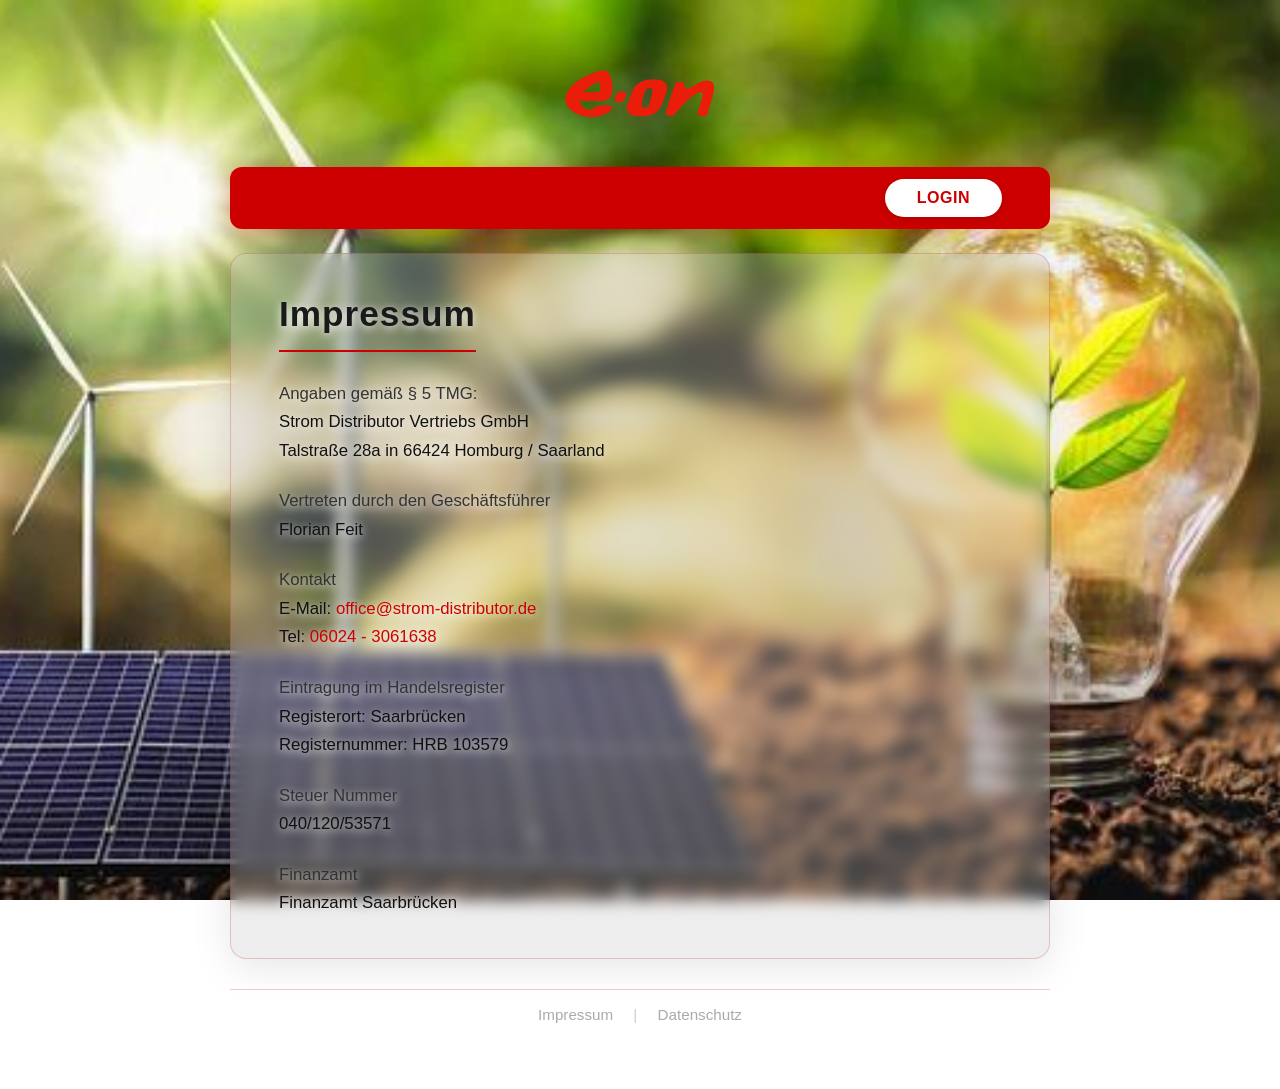
==== index.html @ cde6a85f "Ajout index.html (restauré)" ====
<!DOCTYPE html>
<html lang="de">
<head>
    <meta charset="UTF-8" />
    <meta name="viewport" content="width=device-width, initial-scale=1.0" />
    <title>Strom Distributor – Impressum</title>
    <link rel="stylesheet" href="style.css" />
</head>
<body class="index-page">
    <main class="main-content">
        <!-- Logo cliquable vers index.html -->
        <div class="logo-wrapper">
            <a href="index.html">
                <img src="Images/e_on-logo.png" alt="E.ON Logo – Strom Distributor" />
            </a>
        </div>

        <!-- Barre rouge avec bouton Login -->
        <div class="top-bar">
            <a href="login.html" class="btn-login" id="loginBtn">Login</a>
        </div>

        <!-- Carte Impressum -->
        <section class="impressum-card">
            <h1>Impressum</h1>
            <div class="block">
                <span class="label">Angaben gemäß § 5 TMG:</span><br />
                <span class="value">Strom Distributor Vertriebs GmbH</span><br />
                <span class="value">Talstraße 28a in 66424 Homburg / Saarland</span>
            </div>
            <div class="block">
                <span class="label">Vertreten durch den Geschäftsführer</span><br />
                <span class="value">Florian Feit</span>
            </div>
            <div class="block">
                <span class="label">Kontakt</span><br />
                <span class="value">
                    E-Mail: <a href="mailto:office@strom-distributor.de">office@strom-distributor.de</a><br />
                    Tel: <a href="tel:+4960243061638">06024 - 3061638</a>
                </span>
            </div>
            <div class="block">
                <span class="label">Eintragung im Handelsregister</span><br />
                <span class="value">Registerort: Saarbrücken</span><br />
                <span class="value">Registernummer: HRB 103579</span>
            </div>
            <div class="block">
                <span class="label">Steuer Nummer</span><br />
                <span class="value">040/120/53571</span>
            </div>
            <div class="block">
                <span class="label">Finanzamt</span><br />
                <span class="value">Finanzamt Saarbrücken</span>
            </div>
        </section>

        <!-- Pied de page -->
        <footer class="page-footer">
            <a href="#" class="footer-link">Impressum</a>
            <span class="footer-separator">|</span>
            <a href="datenschutz.html" class="footer-link">Datenschutz</a>
        </footer>
    </main>
    <script src="main.js"></script>
</body>
</html>
---- style.css ----
/* ---------- RESET & BASE ---------- */
* {
    margin: 0;
    padding: 0;
    box-sizing: border-box;
}

body {
    background-color: #ffffff;
    font-family: 'Segoe UI', Roboto, Arial, sans-serif;
    color: #4d4c4c;
    min-height: 100vh;
    display: flex;
    flex-direction: column;
}

/* ---------- FONDS D'ÉCRAN (sans superposition) ---------- */
body.index-page {
    background-image: url('Images/Fond.jpg');
    background-size: cover;
    background-position: center;
    background-attachment: fixed;
}

body.login-page {
    background-image: url('Images/fond1.jpeg');
    background-size: cover;
    background-position: center;
    background-attachment: fixed;
}

/* ---------- HAUPTINHALT (centré) ---------- */
.main-content {
    flex: 1;
    display: flex;
    flex-direction: column;
    align-items: center;
    justify-content: flex-start;
    padding: 20px 20px 50px;
    max-width: 1100px;
    margin: 0 auto;
    width: 100%;
}

/* ---------- LOGO (cliquable) ---------- */
.logo-wrapper {
    margin: 20px 0 20px 0;
    display: flex;
    justify-content: center;
    align-items: center;
    width: 100%;
}
.logo-wrapper a {
    display: inline-block;
}
.logo-wrapper img {
    max-width: 320px;
    width: 100%;
    height: auto;
    display: block;
    filter: drop-shadow(0 4px 12px rgba(0, 0, 0, 0.1));
    transition: transform 0.2s ease;
}
.logo-wrapper img:hover {
    transform: scale(1.02);
}

/* ---------- BARRE ROUGE ---------- */
.top-bar {
    background-color: #cc0000;
    padding: 12px 48px;
    display: flex;
    justify-content: flex-end;
    align-items: center;
    width: 100%;
    max-width: 820px;
    border-radius: 12px;
    margin: 0 auto 24px auto;
    box-shadow: 0 4px 20px rgba(204, 0, 0, 0.25);
}

/* ---------- BOUTON LOGIN (et lien) ---------- */
.btn-login {
    background-color: #ffffff;
    color: #cc0000;
    border: none;
    padding: 10px 32px;
    font-size: 1rem;
    font-weight: 700;
    border-radius: 30px;
    cursor: pointer;
    transition: all 0.25s ease;
    letter-spacing: 0.5px;
    text-transform: uppercase;
    box-shadow: 0 2px 8px rgba(0, 0, 0, 0.15);
    text-decoration: none;
    display: inline-block;
}
.btn-login:hover {
    background-color: #f0f0f0;
    transform: scale(1.04);
    box-shadow: 0 4px 16px rgba(0, 0, 0, 0.25);
}
.btn-login:active {
    transform: scale(0.96);
}

/* ---------- CARTES : fond GRIS transparent, transparence encore plus forte ---------- */
.impressum-card {
    background-color: rgba(200, 200, 200, 0.30);   /* gris clair très transparent */
    border: 1px solid rgba(204, 0, 0, 0.2);
    border-radius: 16px;
    padding: 40px 48px;
    width: 100%;
    max-width: 820px;
    box-shadow: 0 8px 40px rgba(0, 0, 0, 0.1);
    transition: border-color 0.3s ease, box-shadow 0.3s ease;
    backdrop-filter: blur(8px);  /* flou plus prononcé pour lisibilité */
    -webkit-backdrop-filter: blur(8px);
}
.impressum-card:hover {
    border-color: #cc0000;
    box-shadow: 0 8px 50px rgba(204, 0, 0, 0.15);
}

.impressum-card h1 {
    font-size: 2.2rem;
    font-weight: 700;
    color: #1a1a1a;
    letter-spacing: 1px;
    margin-bottom: 28px;
    padding-bottom: 16px;
    border-bottom: 2px solid #cc0000;
    display: inline-block;
    text-shadow: 0 2px 8px rgba(255,255,255,0.9);
}

.impressum-card .block {
    margin-bottom: 22px;
    line-height: 1.7;
    font-size: 1.05rem;
}
.impressum-card .block:last-child {
    margin-bottom: 0;
}
.impressum-card .label {
    color: #333;
    font-weight: 500;
    display: inline-block;
    min-width: 140px;
    text-shadow: 0 2px 8px rgba(255,255,255,0.9);
}
.impressum-card .value {
    color: #111;
    font-weight: 500;
    text-shadow: 0 2px 8px rgba(255,255,255,0.9);
}
.impressum-card .value a {
    color: #cc0000;
    text-decoration: none;
    transition: color 0.2s;
}
.impressum-card .value a:hover {
    color: #990000;
    text-decoration: underline;
}

/* ---------- FORMULAIRE DE LOGIN / INSCRIPTION (même principe, un peu plus opaque pour les champs) ---------- */
.login-card {
    background-color: rgba(200, 200, 200, 0.40);   /* gris clair, un peu plus couvrant pour les formulaires */
    border-color: rgba(204, 0, 0, 0.3);
    backdrop-filter: blur(8px);
    -webkit-backdrop-filter: blur(8px);
}
.login-card .form-group {
    margin-bottom: 20px;
}
.login-card label {
    display: block;
    font-weight: 500;
    color: #222;
    margin-bottom: 4px;
    text-shadow: 0 2px 8px rgba(255,255,255,0.9);
}
.login-card .form-control {
    width: 100%;
    padding: 12px 16px;
    background: rgba(255, 255, 255, 0.5);   /* champs légèrement transparents pour harmonie */
    border: 1px solid rgba(200, 200, 200, 0.8);
    border-radius: 8px;
    color: #222;
    font-size: 1rem;
    transition: border-color 0.2s, box-shadow 0.2s;
    backdrop-filter: blur(2px);
}
.login-card .form-control:focus {
    outline: none;
    border-color: #cc0000;
    box-shadow: 0 0 0 3px rgba(204, 0, 0, 0.15);
}
.login-card .text-right {
    display: flex;
    justify-content: flex-end;
    align-items: center;
    gap: 16px;
    flex-wrap: wrap;
}
.login-card .btn-login {
    background-color: #cc0000;
    color: #ffffff;
    border: none;
    padding: 10px 32px;
    font-size: 1rem;
    font-weight: 700;
    border-radius: 30px;
    cursor: pointer;
    transition: all 0.25s ease;
    letter-spacing: 0.5px;
    text-transform: uppercase;
}
.login-card .btn-login:hover {
    background-color: #aa0000;
    transform: scale(1.04);
}
.login-card .btn-forgot {
    color: #cc0000;
    text-decoration: none;
    font-size: 0.9rem;
}
.login-card .btn-forgot:hover {
    color: #990000;
    text-decoration: underline;
}

/* ---------- RESPONSIVE ---------- */
@media (max-width: 700px) {
    .top-bar {
        padding: 10px 24px;
    }
    .btn-login {
        padding: 8px 22px;
        font-size: 0.9rem;
    }
    .impressum-card {
        padding: 28px 22px;
    }
    .impressum-card h1 {
        font-size: 1.7rem;
    }
    .impressum-card .block {
        font-size: 0.95rem;
    }
    .impressum-card .label {
        min-width: 100px;
    }
    .logo-wrapper img {
        max-width: 220px;
    }
}
@media (max-width: 450px) {
    .top-bar {
        padding: 8px 16px;
    }
    .btn-login {
        padding: 6px 18px;
        font-size: 0.8rem;
    }
    .impressum-card {
        padding: 20px 16px;
    }
    .impressum-card h1 {
        font-size: 1.4rem;
    }
    .impressum-card .block {
        font-size: 0.88rem;
    }
    .impressum-card .label {
        display: block;
        min-width: auto;
        margin-bottom: 2px;
    }
    .logo-wrapper img {
        max-width: 170px;
    }
    .login-card .text-right {
        flex-direction: column;
        align-items: stretch;
    }
    .login-card .btn-forgot {
        text-align: center;
    }
}

/* ---------- PIED DE PAGE (footer) ---------- */
.page-footer {
    margin-top: 30px;
    padding: 16px 0;
    width: 100%;
    max-width: 820px;
    text-align: center;
    border-top: 1px solid rgba(204, 0, 0, 0.2);
    font-size: 0.95rem;
}
.page-footer .footer-link {
    color: #aaaaaa;           /* gris très clair */
    text-decoration: none;
    font-weight: 500;
    padding: 0 12px;
    transition: color 0.3s ease;
}
.page-footer .footer-link:hover {
    color: #cc0000;           /* rouge au survol */
    text-decoration: underline;
}
.page-footer .footer-separator {
    color: #ccc;
    margin: 0 4px;
}

/* ---------- PAGE DATENSCHUTZ : texte en noir ---------- */
.datenschutz-card h1 {
    font-size: 2.2rem;
    margin-bottom: 24px;
    color: #000000;
}
.datenschutz-card h2 {
    font-size: 1.4rem;
    margin-top: 28px;
    margin-bottom: 12px;
    color: #000000;
    border-left: 4px solid #cc0000;
    padding-left: 16px;
}
.datenschutz-card .ds-text {
    line-height: 1.7;
    margin-bottom: 16px;
    text-align: justify;
    color: #000000;
}
.datenschutz-card .ds-text a {
    color: #cc0000;
    text-decoration: none;
}
.datenschutz-card .ds-text a:hover {
    text-decoration: underline;
}

/* ---------- ICÔNES DANS LES CHAMPS ---------- */
.input-with-icon {
    position: relative;
    width: 100%;
}
.input-with-icon .icon {
    position: absolute;
    left: 14px;
    top: 50%;
    transform: translateY(-50%);
    color: #cc0000;
    font-size: 1.1rem;
    z-index: 2;
    pointer-events: none;
}
.icon-input {
    padding-left: 40px !important;
}
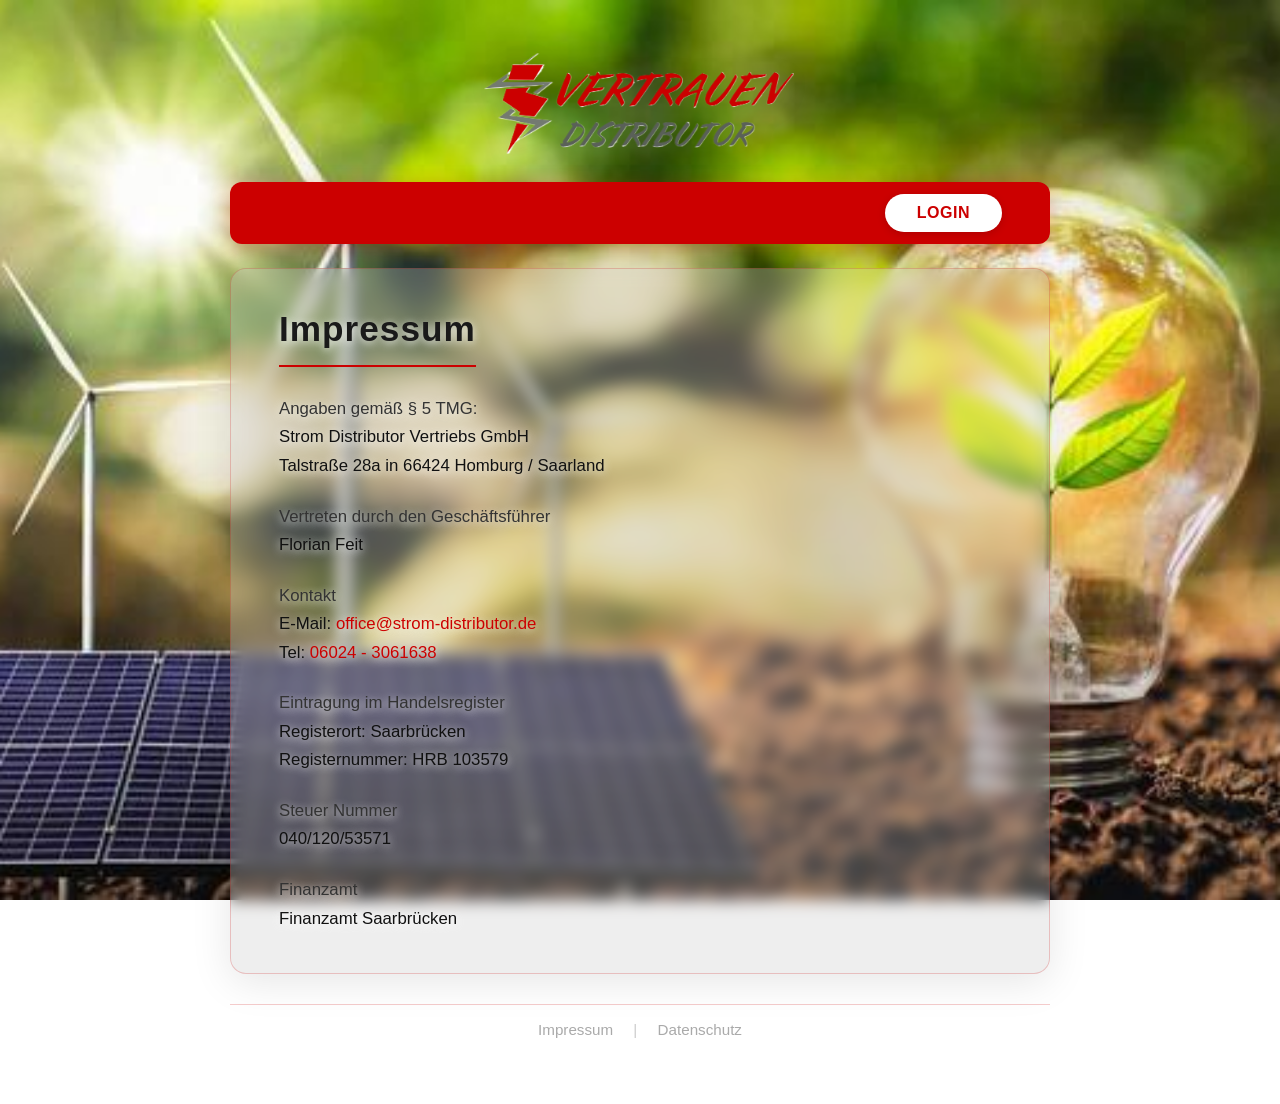
==== commit 3454f7b4: "Fusion des modifications distantes1" ====
--- a/index.html
+++ b/index.html
@@ -4,6 +4,12 @@
     <meta charset="UTF-8" />
     <meta name="viewport" content="width=device-width, initial-scale=1.0" />
     <title>Strom Distributor – Impressum</title>
+
+    <!-- Favicon pour la barre d'adresse et l'onglet -->
+    <link rel="icon" type="image/x-icon" href="Images/Icones/Vertrauen_Icone.ico" />
+    <!-- Balise supplémentaire pour une meilleure compatibilité -->
+    <link rel="shortcut icon" href="Images/Icone/Vertrauen_Icone.ico" />
+
     <link rel="stylesheet" href="style.css" />
 </head>
 <body class="index-page">
@@ -11,7 +17,7 @@
         <!-- Logo cliquable vers index.html -->
         <div class="logo-wrapper">
             <a href="index.html">
-                <img src="Images/e_on-logo.png" alt="E.ON Logo – Strom Distributor" />
+                <img src="Images/Vertrauen_Logo.png" alt="E.ON Logo – Strom Distributor" />
             </a>
         </div>
 
--- a/style.css
+++ b/style.css
@@ -23,7 +23,7 @@
 }
 
 body.login-page {
-    background-image: url('Images/fond1.jpeg');
+    background-image: url('Images/Fond1.jpeg');
     background-size: cover;
     background-position: center;
     background-attachment: fixed;
@@ -362,4 +362,10 @@
 }
 .icon-input {
     padding-left: 40px !important;
+}
+#forgot-form-container .text-right {
+    display: flex;
+    justify-content: flex-end;
+    align-items: center;
+    gap: 12px;
 }
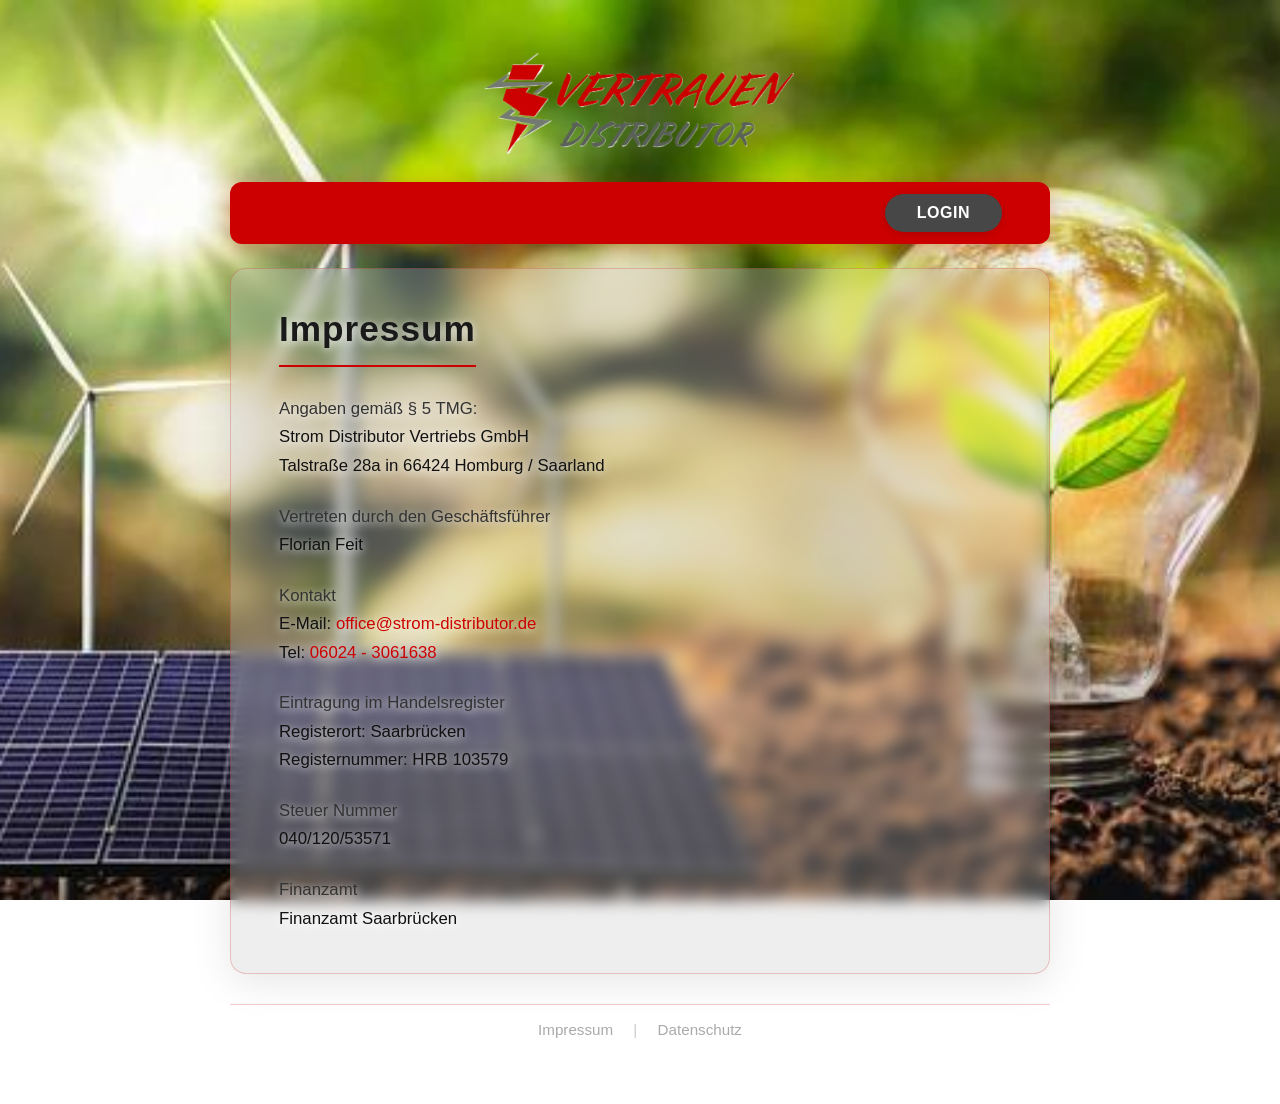
==== commit dd12f1ab: "Déploiement final html avec Firebase Firestore+tracability" ====
--- a/index.html
+++ b/index.html
@@ -4,6 +4,15 @@
     <meta charset="UTF-8" />
     <meta name="viewport" content="width=device-width, initial-scale=1.0" />
     <title>Strom Distributor – Impressum</title>
+
+    <!-- Google tag (gtag.js) -->
+    <script async src="https://www.googletagmanager.com/gtag/js?id=G-EV3MLGBFYW"></script>
+    <script>
+      window.dataLayer = window.dataLayer || [];
+      function gtag(){dataLayer.push(arguments);}
+      gtag('js', new Date());
+      gtag('config', 'G-EV3MLGBFYW');
+    </script>
 
     <!-- Favicon pour la barre d'adresse et l'onglet -->
     <link rel="icon" type="image/x-icon" href="Images/Icones/Vertrauen_Icone.ico" />
--- a/style.css
+++ b/style.css
@@ -81,8 +81,8 @@
 
 /* ---------- BOUTON LOGIN (et lien) ---------- */
 .btn-login {
-    background-color: #ffffff;
-    color: #cc0000;
+    background-color: #484747;
+    color: #ffffff;
     border: none;
     padding: 10px 32px;
     font-size: 1rem;
@@ -97,7 +97,7 @@
     display: inline-block;
 }
 .btn-login:hover {
-    background-color: #f0f0f0;
+    background-color: #323030;
     transform: scale(1.04);
     box-shadow: 0 4px 16px rgba(0, 0, 0, 0.25);
 }
